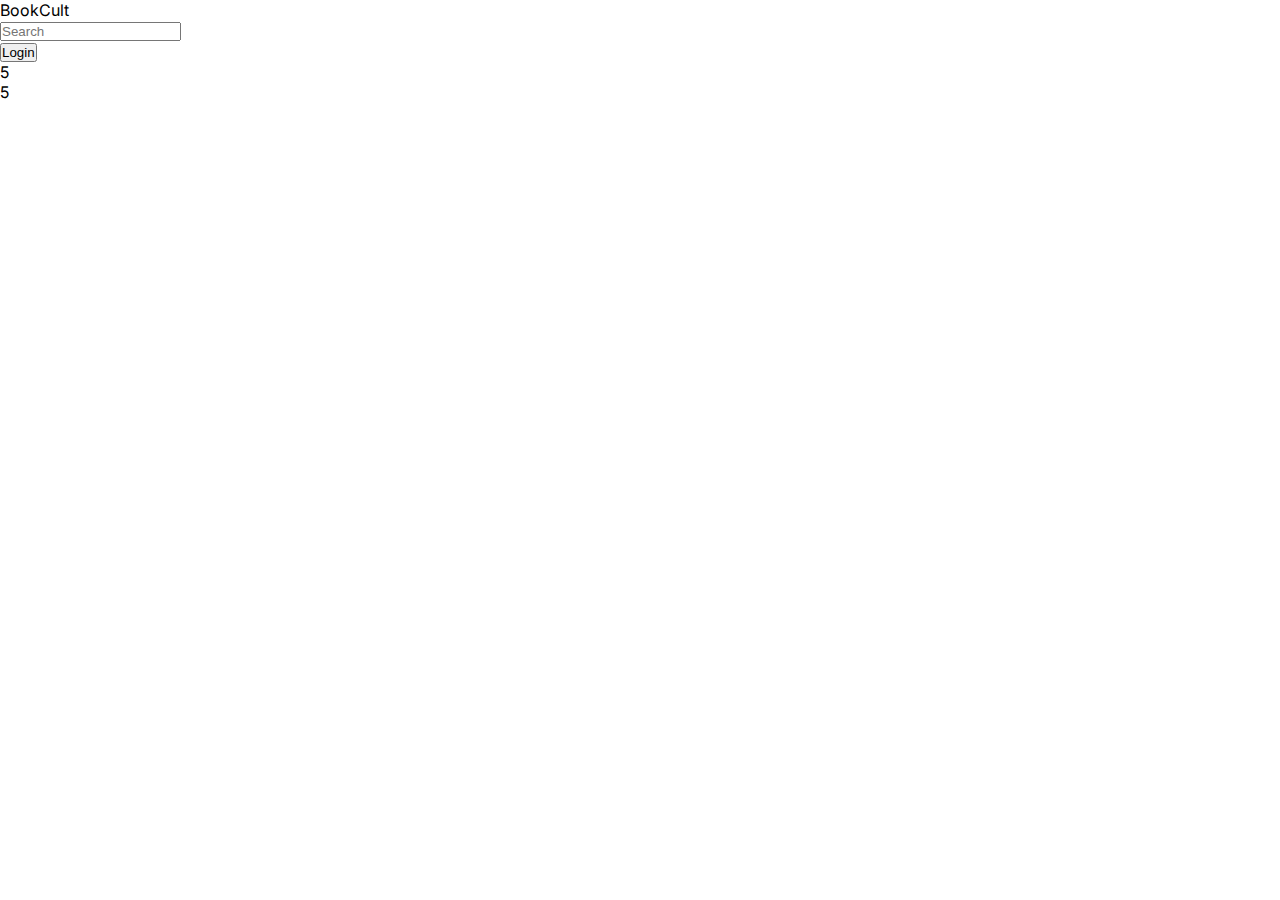
==== index.html @ 27701344 "intial-commit" ====
<!DOCTYPE html>
<html lang="en">
  <head>
    <meta charset="UTF-8" />
    <meta http-equiv="X-UA-Compatible" content="IE=edge" />
    <meta name="viewport" content="width=device-width, initial-scale=1.0" />
    <title>BookCult</title>
    <link
      rel="stylesheet"
      href="https://use.fontawesome.com/releases/v5.15.4/css/all.css"
      integrity="sha384-DyZ88mC6Up2uqS4h/KRgHuoeGwBcD4Ng9SiP4dIRy0EXTlnuz47vAwmeGwVChigm"
      crossorigin="anonymous"
    />
    <link
      rel="stylesheet"
      href="https://silk-ui.netlify.app/styles/components.css"
    />
    <link rel="stylesheet" href="./styles/main.css"
  </head>
  <body>
    <div class="navigationbar-container">
      <div class="navbar">
        <div class="navbar-header">
          <!-- <img src="../assets/company_logo.svg" class="navigation-logo" /> -->
          <div class="h2">BookCult</div>
        </div>
        <div class="navbar-search">
          <input type="text" class="form-control" placeholder="Search" />
        </div>
        <div class="navigation-buttons">
          <button class="btn btn-primary">Login</button>
          <div class="badge-container">
            <i class="fas fa-shopping-cart"></i>
            <span class="badge badge-icon">5</span>
          </div>
          <div class="badge-container">
            <i class="fas fa-heart"> </i>
            <span class="badge badge-icon">5</span>
          </div>
        </div>
      </div>
    </div>
  </body>
</html>
---- styles/main.css ----
@import './reset.css';
@import './variables.css';
@import './utilities.css';
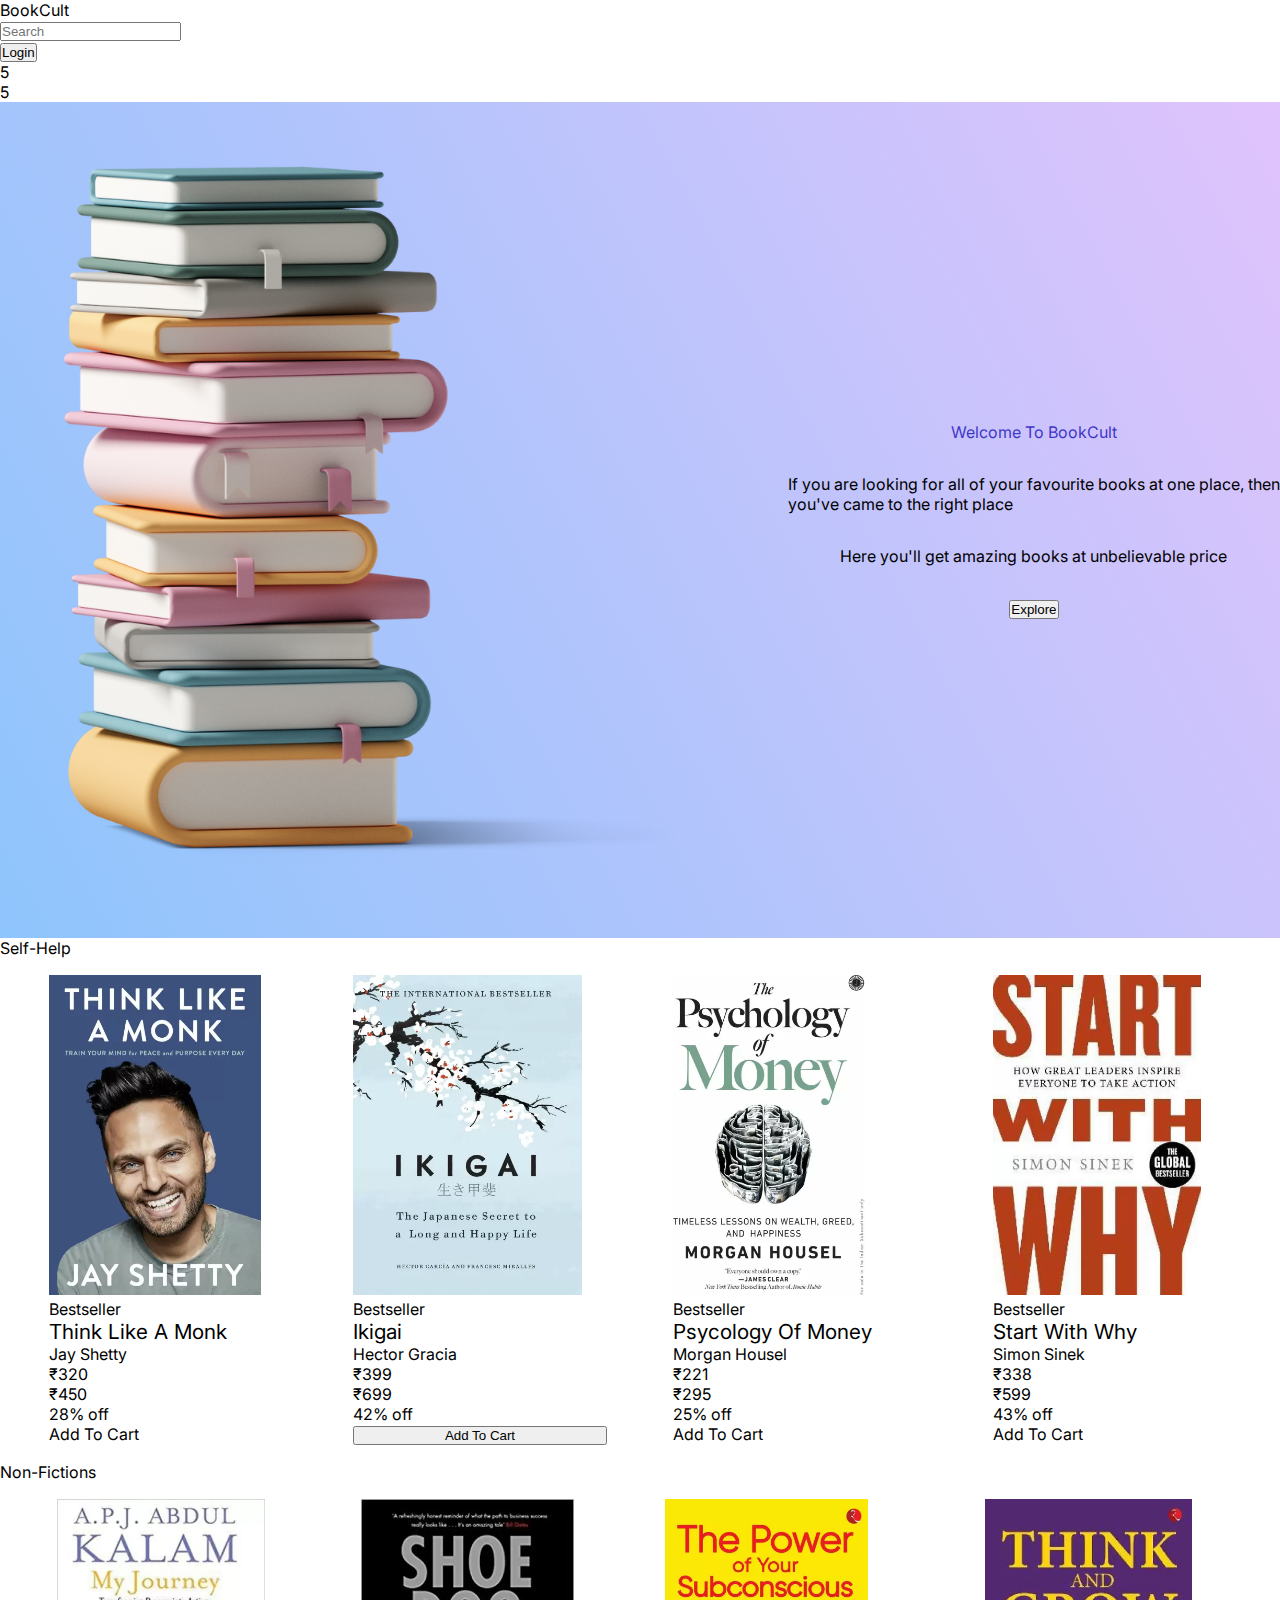
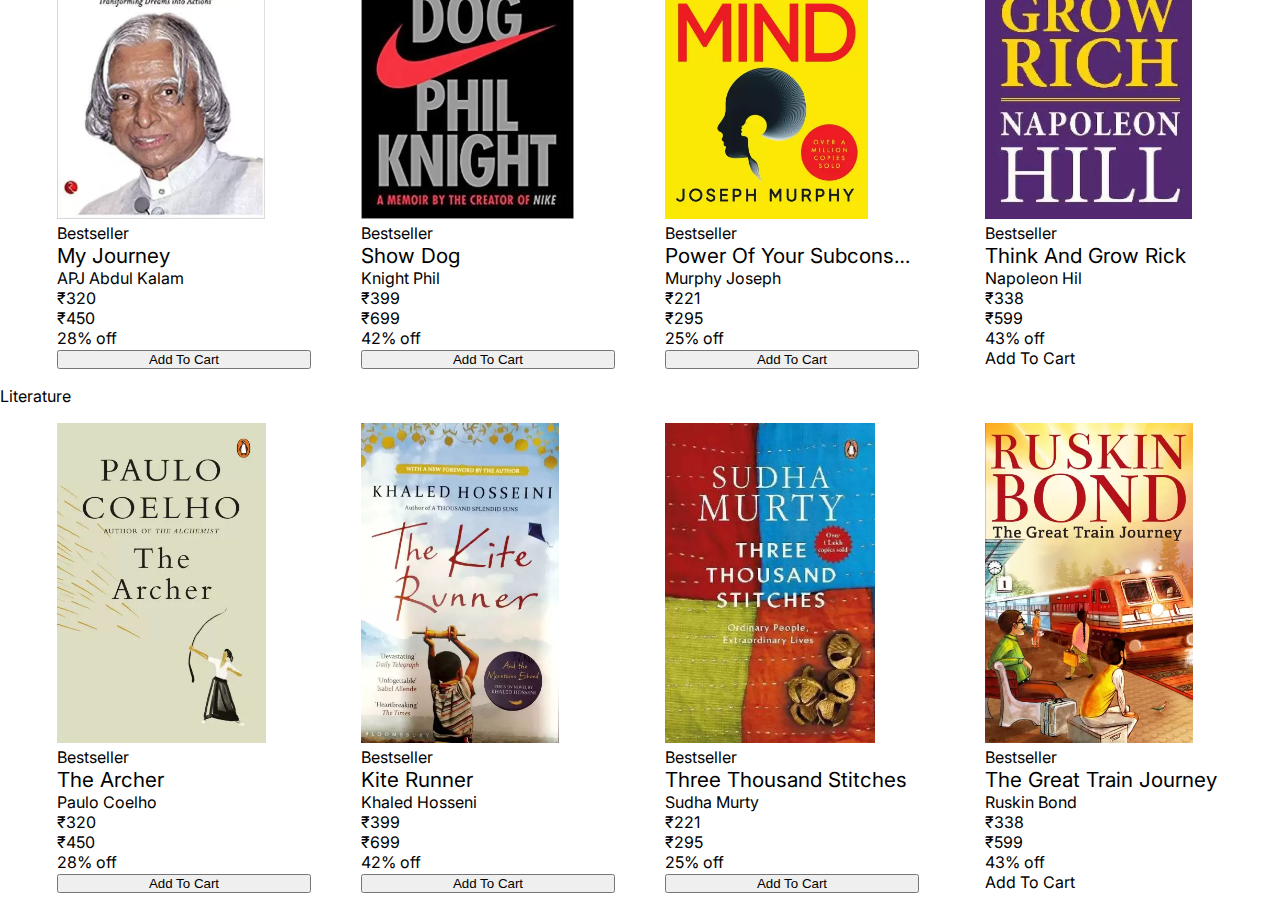
==== commit 5d5bff32: "feat: homepage added" ====
--- a/index.html
+++ b/index.html
@@ -20,25 +20,357 @@
   <body>
     <div class="navigationbar-container">
       <div class="navbar">
+        <a href="/">
         <div class="navbar-header">
-          <!-- <img src="../assets/company_logo.svg" class="navigation-logo" /> -->
           <div class="h2">BookCult</div>
         </div>
+      </a>
         <div class="navbar-search">
           <input type="text" class="form-control" placeholder="Search" />
         </div>
         <div class="navigation-buttons">
-          <button class="btn btn-primary">Login</button>
+          <a href="./pages/login.html">
+            <button class="btn btn-primary-outlined">Login</button>
+          </a>
+          <a href="./pages/cart.html">
           <div class="badge-container">
             <i class="fas fa-shopping-cart"></i>
             <span class="badge badge-icon">5</span>
           </div>
+        </a>
+        <a href="./pages/wishlist.html">
           <div class="badge-container">
             <i class="fas fa-heart"> </i>
             <span class="badge badge-icon">5</span>
           </div>
+        </a>
         </div>
       </div>
     </div>
+    <div class="welcome-screen">
+      <img src="./assets/hero-img.png" class="hero-img" />
+      <div class="intro-text">
+        <p class="text-xxl color-primary">Welcome To BookCult</p>
+        <p class="text-l text-centered mt-2">
+          If you are looking for all of your favourite books at one place, then
+          you've came to the right place
+        </p>
+        <p class="text-l text-centered mt-2">
+          Here you'll get amazing books at unbelievable price
+        </p>
+        <a href="./pages/products.html">
+          <button class="btn btn-primary btn-large">Explore</button>
+        </a>
+      </div>
+    </div>
+    <div class="h1 m-4 text-centered">Self-Help</div>
+    <main class="collections">
+         <a href="./pages/products.html">
+        <div class="card vertical-card pos-rel">
+          <div class="image-container">
+            <img
+              class="pic"
+              src="./assets/books/think-like-a-monk.webp"
+              alt=""
+            />
+            <div class="card-tag">Bestseller</div>
+
+          </div>
+          <div class="card-info">
+            <div class="card-header">Think Like A Monk</div>
+            <div class="card-descripion mt-1">Jay Shetty</div>
+            <div class="price-container my-2">
+              <div class="current-price h3">₹320</div>
+              <div class="original-price h3">₹450</div>
+              <div class="discount-tag">28% off</div>
+            </div>
+            <div class="button-container">
+              <a class="btn btn-primary">
+                <i class="fas fa-shopping-cart mr-1"></i> Add To Cart
+                </a>
+              </button>
+            </div>
+          </div>
+        </div>
+      </a>
+       <a href="./pages/products.html">
+      <div class="card vertical-card pos-rel">
+        <div class="image-container">
+          <img class="pic" src="./assets/books/ikigai.webp" alt="" />
+          <div class="card-tag">Bestseller</div>
+        </div>
+        <div class="card-info">
+          <div class="card-header">Ikigai</div>
+          <div class="card-descripion mt-1">Hector Gracia</div>
+          <div class="price-container my-2">
+            <div class="current-price h3">₹399</div>
+            <div class="original-price h3">₹699</div>
+            <div class="discount-tag">42% off</div>
+          </div>
+          <div class="button-container">
+            <button class="btn btn-primary">
+              <i class="fas fa-shopping-cart mr-1"></i> Add To Cart
+            </button>
+          </div>
+        </div>
+      </div>
+      </a>
+       <a href="./pages/products.html">
+      <div class="card vertical-card pos-rel">
+        <div class="image-container">
+          <img
+            class="pic"
+            src="./assets/books/the-psychology-of-money.webp"
+            alt=""
+          />
+          <div class="card-tag">Bestseller</div>
+        </div>
+        <div class="card-info">
+          <div class="card-header">Psycology Of Money</div>
+          <div class="card-descripion mt-1">Morgan Housel</div>
+          <div class="price-container my-2">
+            <div class="current-price h3">₹221</div>
+            <div class="original-price h3">₹295</div>
+            <div class="discount-tag">25% off</div>
+          </div>
+          <div class="button-container">
+            <a class="btn btn-primary">
+              <i class="fas fa-shopping-cart mr-1"></i> Add To Cart
+              </a>
+            </button>
+          </div>
+        </div>
+      </div>
+    </a>
+       <a href="./pages/products.html">
+      <div class="card vertical-card pos-rel">
+        <div class="image-container">
+          <img
+            class="pic"
+            src="./assets/books/start-with-why-original.webp"
+            alt=""
+          />
+          <div class="card-tag">Bestseller</div>
+        </div>
+        <div class="card-info">
+          <div class="card-header">Start With Why</div>
+          <div class="card-descripion mt-1">Simon Sinek</div>
+          <div class="price-container my-2">
+            <div class="current-price h3">₹338</div>
+            <div class="original-price h3">₹599</div>
+            <div class="discount-tag">43% off</div>
+          </div>
+          <div class="button-container">
+            <a class="btn btn-primary">
+              <i class="fas fa-shopping-cart mr-1"></i> Add To Cart
+              </a>
+            </button>
+          </div>
+        </div>
+      </div>
+      </a>
+    </main>
+    <div class="h1 m-4 text-centered">Non-Fictions</div>
+    <main class="collections">
+       <a href="./pages/products.html">
+      <div class="card vertical-card pos-rel">
+        <div class="image-container">
+          <img class="pic" src="./assets/books/my-journey.webp" alt="" />
+          <div class="card-tag">Bestseller</div>
+        </div>
+        <div class="card-info">
+          <div class="card-header">My Journey</div>
+          <div class="card-descripion mt-1">APJ Abdul Kalam</div>
+          <div class="price-container my-2">
+            <div class="current-price h3">₹320</div>
+            <div class="original-price h3">₹450</div>
+            <div class="discount-tag">28% off</div>
+          </div>
+          <div class="button-container">
+            <button class="btn btn-primary">
+              <i class="fas fa-shopping-cart mr-1"></i> Add To Cart
+            </button>
+          </div>
+        </div>
+        </a>
+      </div>
+       <a href="./pages/products.html">
+      <div class="card vertical-card pos-rel">
+        <div class="image-container">
+          <img class="pic" src="./assets/books/shoe-dog.webp" alt="" />
+          <div class="card-tag">Bestseller</div>
+        </div>
+        <div class="card-info">
+          <div class="card-header">Show Dog</div>
+          <div class="card-descripion mt-1">Knight Phil</div>
+          <div class="price-container my-2">
+            <div class="current-price h3">₹399</div>
+            <div class="original-price h3">₹699</div>
+            <div class="discount-tag">42% off</div>
+          </div>
+          <div class="button-container">
+            <button class="btn btn-primary">
+              <i class="fas fa-shopping-cart mr-1"></i> Add To Cart
+            </button>
+          </div>
+        </div>
+      </div>
+      </a>
+       <a href="./pages/products.html">
+      <div class="card vertical-card pos-rel">
+        <div class="image-container">
+          <img
+            class="pic"
+            src="./assets/books/the-power-of-your-subconscious-mind.webp"
+            alt=""
+          />
+          <div class="card-tag">Bestseller</div>
+        </div>
+        <div class="card-info">
+          <div class="card-header">Power Of Your Subconscious Mind</div>
+          <div class="card-descripion mt-1">Murphy Joseph</div>
+          <div class="price-container my-2">
+            <div class="current-price h3">₹221</div>
+            <div class="original-price h3">₹295</div>
+            <div class="discount-tag">25% off</div>
+          </div>
+          <div class="button-container">
+            <button class="btn btn-primary">
+              <i class="fas 
+              </a>fa-shopping-cart mr-1"></i> Add To Cart
+            </button>
+          </div>
+        </div>
+      </div>
+      </a>
+       <a href="./pages/products.html">
+      <div class="card vertical-card pos-rel">
+        <div class="image-container">
+          <img
+            class="pic"
+            src="./assets/books/think-and-grow-rich.webp"
+            alt=""
+          />
+          <div class="card-tag">Bestseller</div>
+        </div>
+        <div class="card-info">
+          <div class="card-header">Think And Grow Rick</div>
+          <div class="card-descripion mt-1">Napoleon Hil</div>
+          <div class="price-container my-2">
+            <div class="current-price h3">₹338</div>
+            <div class="original-price h3">₹599</div>
+            <div class="discount-tag">43% off</div>
+          </div>
+          <div class="button-container">
+            <a class="btn btn-primary">
+              <i class="fas fa-shopping-cart mr-1"></i> Add To Cart
+              </a>
+            </button>
+          </div>
+        </div>
+      </div>
+       </a>
+    </main>
+    <div class="h1 m-4 text-centered">Literature</div>
+    <main class="collections">
+       <a href="./pages/products.html">
+      <div class="card vertical-card pos-rel">
+        <div class="image-container">
+          <img class="pic" src="./assets/books/the-archer.webp" alt="" />
+          <div class="card-tag">Bestseller</div>
+        </div>
+        <div class="card-info">
+          <div class="card-header">The Archer</div>
+          <div class="card-descripion mt-1">Paulo Coelho</div>
+          <div class="price-container my-2">
+            <div class="current-price h3">₹320</div>
+            <div class="original-price h3">₹450</div>
+            <div class="discount-tag">28% off</div>
+          </div>
+          <div class="button-container">
+            <button class="btn btn-primary">
+              <i class="fas fa-shopping-cart mr-1"></i> Add To Cart
+            </button>
+          </div>
+        </div>
+        </a>
+      </div>
+       <a href="./pages/products.html">
+      <div class="card vertical-card pos-rel">
+        <div class="image-container">
+          <img class="pic" src="./assets/books/the-kite-runner.webp" alt="" />
+          <div class="card-tag">Bestseller</div>
+        </div>
+        <div class="card-info">
+          <div class="card-header">Kite Runner</div>
+          <div class="card-descripion mt-1">Khaled Hosseni</div>
+          <div class="price-container my-2">
+            <div class="current-price h3">₹399</div>
+            <div class="original-price h3">₹699</div>
+            <div class="discount-tag">42% off</div>
+          </div>
+          <div class="button-container">
+            <button class="btn btn-primary">
+              <i class="fas fa-shopping-cart mr-1"></i> Add To Cart
+            </button>
+          </div>
+        </div>
+      </div>
+      </a>
+       <a href="./pages/products.html">
+      <div class="card vertical-card pos-rel">
+        <div class="image-container">
+          <img
+            class="pic"
+            src="./assets/books/three-thousand-stitches.webp"
+            alt=""
+          />
+          <div class="card-tag">Bestseller</div>
+        </div>
+        <div class="card-info">
+          <div class="card-header">Three Thousand Stitches</div>
+          <div class="card-descripion mt-1">Sudha Murty</div>
+          <div class="price-container my-2">
+            <div class="current-price h3">₹221</div>
+            <div class="original-price h3">₹295</div>
+            <div class="discount-tag">25% off</div>
+          </div>
+          <div class="button-container">
+            <button class="btn btn-primary">
+              <i class="fas 
+              </a>fa-shopping-cart mr-1"></i> Add To Cart
+            </button>
+          </div>
+        </div>
+      </div>
+      </a>
+       <a href="./pages/products.html">
+      <div class="card vertical-card pos-rel">
+        <div class="image-container">
+          <img
+            class="pic"
+            src="./assets/books/the-great-train-journey.webp"
+            alt=""
+          />
+          <div class="card-tag">Bestseller</div>
+        </div>
+        <div class="card-info">
+          <div class="card-header">The Great Train Journey</div>
+          <div class="card-descripion mt-1">Ruskin Bond</div>
+          <div class="price-container my-2">
+            <div class="current-price h3">₹338</div>
+            <div class="original-price h3">₹599</div>
+            <div class="discount-tag">43% off</div>
+          </div>
+          <div class="button-container">
+            <a class="btn btn-primary">
+              <i class="fas fa-shopping-cart mr-1"></i> Add To Cart
+              </a>
+            </button>
+          </div>
+        </div>
+      </div>
+       </a>
+    </main>
   </body>
 </html>
--- a/styles/main.css
+++ b/styles/main.css
@@ -1,3 +1,5 @@
 @import './reset.css';
 @import './variables.css';
 @import './utilities.css';
+@import './homepage.css';
+@import './products.css';
